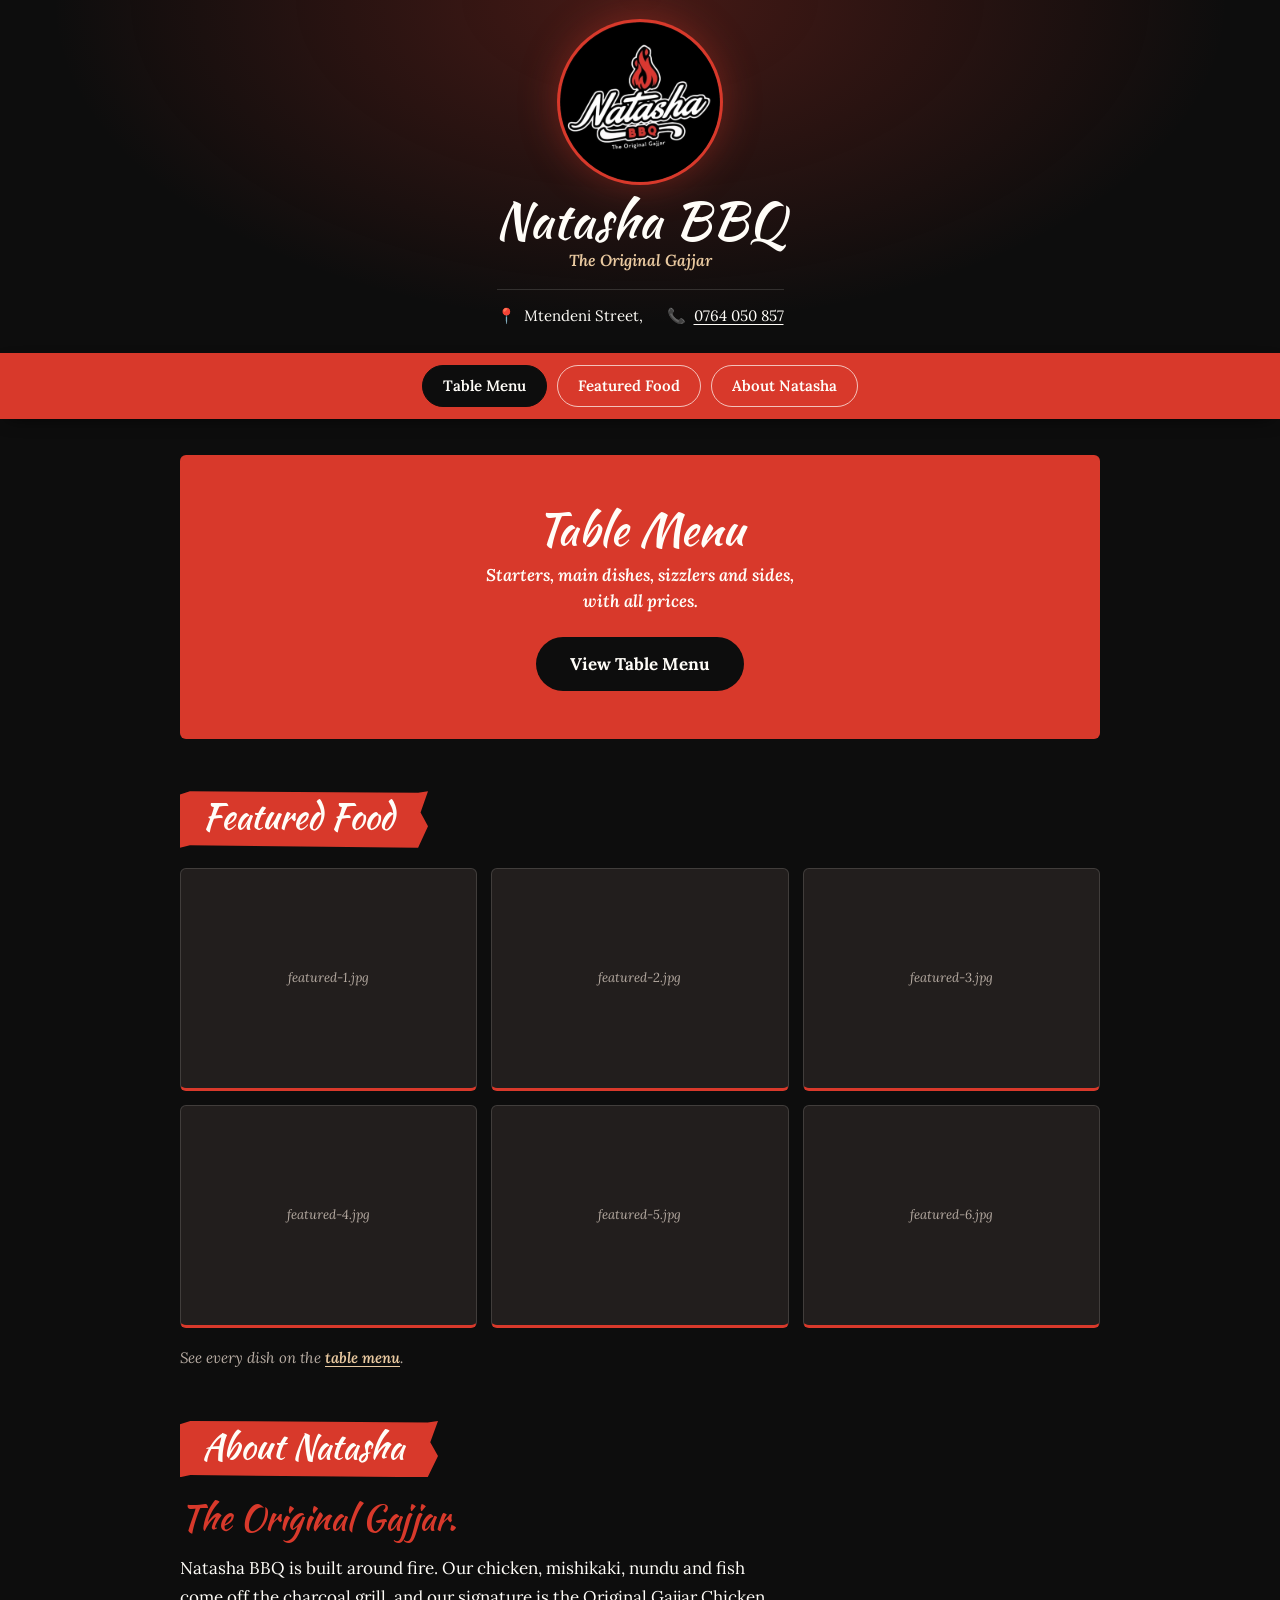
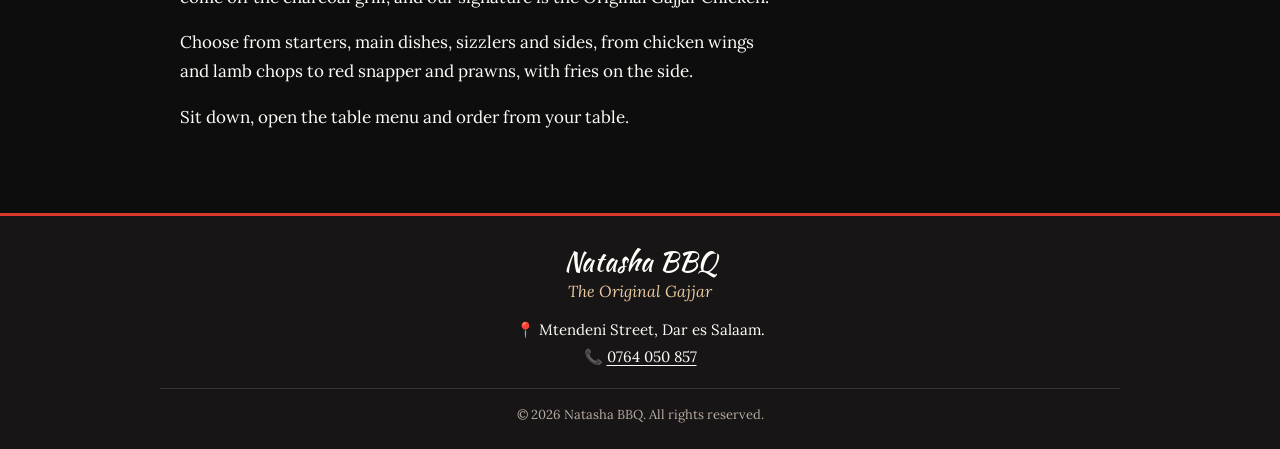
==== index.html @ 2a762976 "Add files via upload" ====
<!DOCTYPE html>
<html lang="en">

<head>
  <!-- Basic Page Settings -->
  <meta charset="UTF-8">
  <meta name="viewport" content="width=device-width, initial-scale=1.0, viewport-fit=cover">
  <meta name="theme-color" content="#0d0d0d">

  <!-- Website Title and Description -->
  <title>Natasha BBQ | The Original Gajjar</title>
  <meta
    name="description"
    content="Natasha BBQ, The Original Gajjar. See our featured dishes and open the table menu."
  >

  <link rel="icon" href="logo.png" type="image/png">

  <!-- Google Fonts
       Display: Kaushan Script (matches the brush-script logo)
       Body: Lora (matches the serif lettering on the wooden menu) -->
  <link rel="preconnect" href="https://fonts.googleapis.com">
  <link rel="preconnect" href="https://fonts.gstatic.com" crossorigin>
  <link
    href="https://fonts.googleapis.com/css2?family=Kaushan+Script&family=Lora:ital,wght@0,500;0,600;0,700;1,500;1,600;1,700&display=swap"
    rel="stylesheet"
  >

  <!-- Main Stylesheet (self-contained, same look as the table menu) -->
  <link rel="stylesheet" href="style.css">
</head>

<body>

  <!-- ==========================================
       1. WEBSITE HEADER
       Logo, name and tagline only. No hero section.
       ========================================== -->
  <header class="site-header">
    <div class="header-inner">

      <div class="brand-logo">
        <img
          src="logo.png"
          alt="Natasha BBQ logo"
          width="400"
          height="400"
        >
      </div>

      <div class="brand-copy">
        <h1 class="brand-name">Natasha BBQ</h1>
        <p class="brand-tagline">The Original Gajjar</p>
      </div>

      <!-- Location and contact.
           TO UPDATE: replace the three [bracketed] placeholders here
           and the same three in the footer. -->
      <div class="header-strip">

        <div class="header-strip-item">
          <span class="header-icon" aria-hidden="true">📍</span>
          <span>Mtendeni Street, </span>
        </div>

        <div class="header-strip-item">
          <span class="header-icon" aria-hidden="true">📞</span>
          <a href="tel:+255764050857">0764 050 857</a>
        </div>

      </div>

    </div>
  </header>


  <!-- ==========================================
       2. PAGE NAVIGATION
       Sticky bar: table menu, featured food, about.
       ========================================== -->
  <nav class="page-nav" aria-label="Page sections">
    <div class="page-nav-scroll">
      <a class="nav-pill" href="index1.html">Table Menu</a>
      <a class="nav-pill" href="#featured">Featured Food</a>
      <a class="nav-pill" href="#about">About Natasha</a>
    </div>
  </nav>


  <main>

    <!-- ==========================================
         3. TABLE MENU
         The main action on this page.
         ========================================== -->
    <section class="menu-cta" id="menu" aria-labelledby="menu-heading">
      <div class="menu-cta-inner">

        <h2 id="menu-heading" class="menu-cta-title">Table Menu</h2>

        <p class="menu-cta-text">
          Starters, main dishes, sizzlers and sides, with all prices.
        </p>

        <a href="index1.html" class="menu-cta-button">
          View Table Menu
        </a>

      </div>
    </section>


    <!-- ==========================================
         4. FEATURED FOOD
         Photo slots. Put six photos in the images folder named
         featured-1.jpg to featured-6.jpg (or change the src below).
         Until a photo exists, a placeholder with the file name shows.
         ========================================== -->
    <section class="featured" id="featured" aria-labelledby="featured-heading">

      <h2 id="featured-heading" class="section-heading">Featured Food</h2>

      <div class="featured-grid">

        <figure class="dish-photo">
          <span class="dish-placeholder" aria-hidden="true">featured-1.jpg</span>
          <img
            src="images/featured-1.jpg"
            alt="The Original Gajjar Chicken"
            loading="lazy"
            onerror="this.classList.add('is-missing')"
          >
        </figure>

        <figure class="dish-photo">
          <span class="dish-placeholder" aria-hidden="true">featured-2.jpg</span>
          <img
            src="images/featured-2.jpg"
            alt="Natasha Fried Chicken"
            loading="lazy"
            onerror="this.classList.add('is-missing')"
          >
        </figure>

        <figure class="dish-photo">
          <span class="dish-placeholder" aria-hidden="true">featured-3.jpg</span>
          <img
            src="images/featured-3.jpg"
            alt="Charcoal Grilled Chicken Fillet"
            loading="lazy"
            onerror="this.classList.add('is-missing')"
          >
        </figure>

        <figure class="dish-photo">
          <span class="dish-placeholder" aria-hidden="true">featured-4.jpg</span>
          <img
            src="images/featured-4.jpg"
            alt="Red Snapper Periperi"
            loading="lazy"
            onerror="this.classList.add('is-missing')"
          >
        </figure>

        <figure class="dish-photo">
          <span class="dish-placeholder" aria-hidden="true">featured-5.jpg</span>
          <img
            src="images/featured-5.jpg"
            alt="Beef Mishikaki Masala"
            loading="lazy"
            onerror="this.classList.add('is-missing')"
          >
        </figure>

        <figure class="dish-photo">
          <span class="dish-placeholder" aria-hidden="true">featured-6.jpg</span>
          <img
            src="images/featured-6.jpg"
            alt="Prawns Pilipili"
            loading="lazy"
            onerror="this.classList.add('is-missing')"
          >
        </figure>

      </div>

      <p class="featured-more">
        See every dish on the <a href="index1.html">table menu</a>.
      </p>

    </section>


    <!-- ==========================================
         5. ABOUT NATASHA
         Replace this text with Natasha's own story
         (year started, who runs it, location) when ready.
         ========================================== -->
    <section class="about" id="about" aria-labelledby="about-heading">

      <h2 id="about-heading" class="section-heading">About Natasha</h2>

      <div class="about-text">

        <p class="about-lead">The Original Gajjar.</p>

        <p>
          Natasha BBQ is built around fire. Our chicken, mishikaki, nundu and
          fish come off the charcoal grill, and our signature is the Original
          Gajjar Chicken.
        </p>

        <p>
          Choose from starters, main dishes, sizzlers and sides, from chicken
          wings and lamb chops to red snapper and prawns, with fries on the side.
        </p>

        <p>
          Sit down, open the table menu and order from your table.
        </p>

      </div>
    </section>

  </main>


  <!-- ==========================================
       6. WEBSITE FOOTER
       ========================================== -->
  <footer class="site-footer">
    <div class="footer-inner">

      <p class="footer-name">Natasha BBQ</p>
      <p class="footer-tagline">The Original Gajjar</p>

      <div class="footer-details">

        <p>
          <span aria-hidden="true">📍</span> Mtendeni Street, Dar es Salaam.
        </p>

        <p>
          <span aria-hidden="true">📞</span>
          <a href="tel:+255764050857">0764 050 857</a>
        </p>

      </div>

    </div>

    <!-- Copyright Year: Populated by script.js -->
    <p class="footer-copyright">
      © <span id="year"></span> Natasha BBQ. All rights reserved.
    </p>
  </footer>


  <script src="script.js"></script>

</body>
</html>
---- style.css ----
/* ==========================================================================
   NATASHA BBQ
   File: style.css  (used by index.html, the landing page)

   DESIGN:
   Matches the table menu (style1.css): black background, flame red,
   brush-script headings, serif body text.

   NOTE:
   The table menu page (index1.html) uses style1.css, not this file.
   If you change colors, update the tokens in both files.
   ========================================================================== */


/* ==========================================================================
   1. DESIGN TOKENS
   ========================================================================== */

:root {
  --black: #0d0d0d;
  --char: #171515;
  --char-2: #221e1d;
  --flame: #d8392b;
  --flame-dark: #a82419;
  --paper: #fffdf8;
  --ember: #e9c9a0;
  --muted: #b7aca3;
  --line: rgba(255, 253, 248, 0.14);

  --font-display: "Kaushan Script", "Brush Script MT", cursive;
  --font-body: "Lora", Georgia, "Times New Roman", serif;

  --max: 960px;
}


/* ==========================================================================
   2. BASE
   ========================================================================== */

*,
*::before,
*::after {
  box-sizing: border-box;
}

html {
  scroll-behavior: smooth;
  -webkit-text-size-adjust: 100%;
}

body {
  margin: 0;

  background: var(--black);
  color: var(--paper);

  font-family: var(--font-body);
  font-size: 16px;
  line-height: 1.55;
  overflow-x: hidden;
}

img {
  display: block;
  max-width: 100%;
}

a {
  color: inherit;
}

h1,
h2,
h3,
p {
  margin: 0;
}


/* ==========================================================================
   3. HEADER
   ========================================================================== */

.site-header {
  background:
    radial-gradient(
      ellipse at 50% 0%,
      rgba(216, 57, 43, 0.28),
      transparent 65%
    ),
    var(--black);

  padding: max(22px, env(safe-area-inset-top)) 18px 26px;
}

.header-inner {
  display: flex;
  flex-direction: column;
  align-items: center;
  gap: 10px;

  max-width: var(--max);
  margin: 0 auto;
  text-align: center;
}

.brand-logo {
  width: 140px;
  height: 140px;

  border-radius: 50%;
  box-shadow:
    0 0 0 3px var(--flame),
    0 0 40px rgba(216, 57, 43, 0.45);
}

.brand-logo img {
  width: 100%;
  height: 100%;
  border-radius: 50%;
}

.brand-name {
  font-family: var(--font-display);
  font-size: clamp(2.2rem, 8vw, 3.2rem);
  font-weight: 400;
  line-height: 1.1;
}

.brand-tagline {
  color: var(--ember);
  font-size: 16px;
  font-style: italic;
  font-weight: 600;
}


/* Location and contact under the tagline. */
.header-strip {
  display: flex;
  flex-wrap: wrap;
  justify-content: center;
  gap: 8px 24px;

  margin-top: 6px;
  padding-top: 14px;

  border-top: 1px solid var(--line);

  font-size: 15px;
}

.header-strip-item {
  display: flex;
  align-items: flex-start;
  gap: 8px;
}

.header-strip-item a {
  text-underline-offset: 3px;
}

.header-strip-item a:hover {
  color: var(--ember);
}


/* ==========================================================================
   4. PAGE NAVIGATION
   Sticky red bar. Same pills as the table menu.
   ========================================================================== */

.page-nav {
  position: sticky;
  top: 0;
  z-index: 50;

  background: var(--flame);
  box-shadow: 0 6px 18px -8px rgba(0, 0, 0, 0.8);
}

.page-nav-scroll {
  display: flex;
  gap: 10px;

  padding: 12px 16px;

  overflow-x: auto;
  -webkit-overflow-scrolling: touch;
  scrollbar-width: none;
}

.page-nav-scroll::-webkit-scrollbar {
  display: none;
}

.nav-pill:first-child {
  margin-left: auto;
}

.nav-pill:last-child {
  margin-right: auto;
}

.nav-pill {
  flex-shrink: 0;
  white-space: nowrap;

  display: inline-flex;
  align-items: center;

  min-height: 40px;
  padding: 8px 20px;

  border: 1.5px solid rgba(255, 253, 248, 0.7);
  border-radius: 999px;

  color: var(--paper);
  font-size: 15px;
  font-weight: 600;
  text-decoration: none;

  transition: background-color 0.2s ease;
}

.nav-pill:hover {
  background: rgba(13, 13, 13, 0.2);
}

/* The Table Menu pill is filled so it reads as the main action. */
.nav-pill:first-child {
  background: var(--black);
  border-color: var(--black);
}

.nav-pill:first-child:hover {
  background: var(--char-2);
}

.nav-pill:focus-visible {
  outline: 3px solid var(--paper);
  outline-offset: 2px;
}


/* ==========================================================================
   5. SECTION HEADINGS
   Red brush-stroke labels, same as the table menu categories.
   ========================================================================== */

.section-heading {
  display: inline-block;

  margin-bottom: 20px;
  padding: 6px 34px 10px 22px;

  background: var(--flame);
  color: var(--paper);

  font-family: var(--font-display);
  font-size: clamp(1.7rem, 6vw, 2.2rem);
  font-weight: 400;
  line-height: 1.15;

  clip-path: polygon(
    0 6%, 4% 0, 96% 3%, 100% 0,
    97% 38%, 100% 62%, 96% 100%,
    4% 96%, 0 100%
  );
}


/* ==========================================================================
   6. TABLE MENU
   Full-width red panel. This is the main action on the page.
   ========================================================================== */

.menu-cta {
  max-width: var(--max);
  margin: 0 auto;
  padding: 36px 20px 8px;

  /* Keeps the section below the sticky bar when jumped to. */
  scroll-margin-top: 64px;
}

.menu-cta-inner {
  padding: 36px 22px;

  background: var(--flame);
  border-radius: 6px;

  text-align: center;
}

.menu-cta-title {
  font-family: var(--font-display);
  font-size: clamp(2rem, 7vw, 2.8rem);
  font-weight: 400;
  line-height: 1.15;
}

.menu-cta-text {
  max-width: 34ch;
  margin: 8px auto 22px;

  font-size: 17px;
  font-style: italic;
  font-weight: 600;
}

.menu-cta-button {
  display: inline-block;

  padding: 14px 34px;

  background: var(--black);
  border-radius: 999px;

  color: var(--paper);
  font-size: 17px;
  font-weight: 700;
  text-decoration: none;

  transition: background-color 0.2s ease;
}

.menu-cta-button:hover {
  background: var(--char-2);
}

.menu-cta-button:focus-visible {
  outline: 3px solid var(--paper);
  outline-offset: 3px;
}


/* ==========================================================================
   7. FEATURED FOOD
   ========================================================================== */

.featured {
  max-width: var(--max);
  margin: 0 auto;
  padding: 44px 20px 8px;

  scroll-margin-top: 56px;
}

.featured-grid {
  display: grid;
  grid-template-columns: 1fr 1fr;
  gap: 10px;
}

/* Photo slot. The placeholder sits underneath the image and
   shows only when the image file is missing. */
.dish-photo {
  position: relative;

  margin: 0;
  aspect-ratio: 4 / 3;
  overflow: hidden;

  background: var(--char-2);
  border: 1px solid var(--line);
  border-bottom: 3px solid var(--flame);
  border-radius: 6px;
}

.dish-placeholder {
  position: absolute;
  inset: 0;

  display: flex;
  align-items: center;
  justify-content: center;

  color: var(--muted);
  font-size: 13px;
  font-style: italic;
}

.dish-photo img {
  position: absolute;
  inset: 0;

  width: 100%;
  height: 100%;
  object-fit: cover;
}

/* Hide a broken image so the placeholder shows. */
.dish-photo img.is-missing {
  display: none;
}

.featured-more {
  margin-top: 18px;

  color: var(--muted);
  font-size: 15px;
  font-style: italic;
}

.featured-more a {
  color: var(--ember);
  font-weight: 600;
  text-underline-offset: 3px;
}


/* ==========================================================================
   8. ABOUT NATASHA
   ========================================================================== */

.about {
  max-width: var(--max);
  margin: 0 auto;
  padding: 44px 20px 64px;

  scroll-margin-top: 56px;
}

.about-text {
  max-width: 60ch;
}

.about-text p {
  margin-bottom: 1em;

  font-size: 17px;
  line-height: 1.7;
}

.about-text .about-lead {
  margin-bottom: 0.4em;

  color: var(--flame);
  font-family: var(--font-display);
  font-size: clamp(1.7rem, 6vw, 2.2rem);
  line-height: 1.2;
}


/* ==========================================================================
   9. FOOTER
   ========================================================================== */

.site-footer {
  padding: 30px 18px max(24px, env(safe-area-inset-bottom));

  background: var(--char);
  border-top: 3px solid var(--flame);

  text-align: center;
}

.footer-name {
  font-family: var(--font-display);
  font-size: 1.7rem;
  line-height: 1.2;
}

.footer-tagline {
  color: var(--ember);
  font-style: italic;
}

.footer-details {
  margin-top: 14px;
}

.footer-details p {
  margin-bottom: 4px;
  font-size: 15px;
}

.footer-details a {
  text-underline-offset: 3px;
}

.footer-details a:hover {
  color: var(--ember);
}

.footer-copyright {
  max-width: var(--max);
  margin: 20px auto 0;
  padding-top: 16px;

  border-top: 1px solid var(--line);

  color: var(--muted);
  font-size: 13px;
}


/* ==========================================================================
   10. SCROLL-REVEAL
   script.js adds .reveal, then .is-visible when a section appears.
   ========================================================================== */

.reveal {
  opacity: 0;
  transform: translateY(14px);

  transition:
    opacity 0.6s ease,
    transform 0.6s ease;
}

.reveal.is-visible {
  opacity: 1;
  transform: translateY(0);
}


/* ==========================================================================
   11. TABLETS AND DESKTOPS (700px and up)
   ========================================================================== */

@media (min-width: 700px) {

  .brand-logo {
    width: 160px;
    height: 160px;
  }

  .menu-cta-inner {
    padding: 48px 32px;
  }

  .featured-grid {
    grid-template-columns: repeat(3, 1fr);
    gap: 14px;
  }
}


/* ==========================================================================
   12. SMALL MOBILE SCREENS (380px and under)
   ========================================================================== */

@media (max-width: 380px) {

  .brand-logo {
    width: 118px;
    height: 118px;
  }

  .nav-pill {
    padding: 8px 14px;
    font-size: 14px;
  }
}


/* ==========================================================================
   13. REDUCED MOTION
   ========================================================================== */

@media (prefers-reduced-motion: reduce) {

  html {
    scroll-behavior: auto;
  }

  *,
  *::before,
  *::after {
    transition-duration: 0.01ms !important;
    scroll-behavior: auto !important;
  }
}
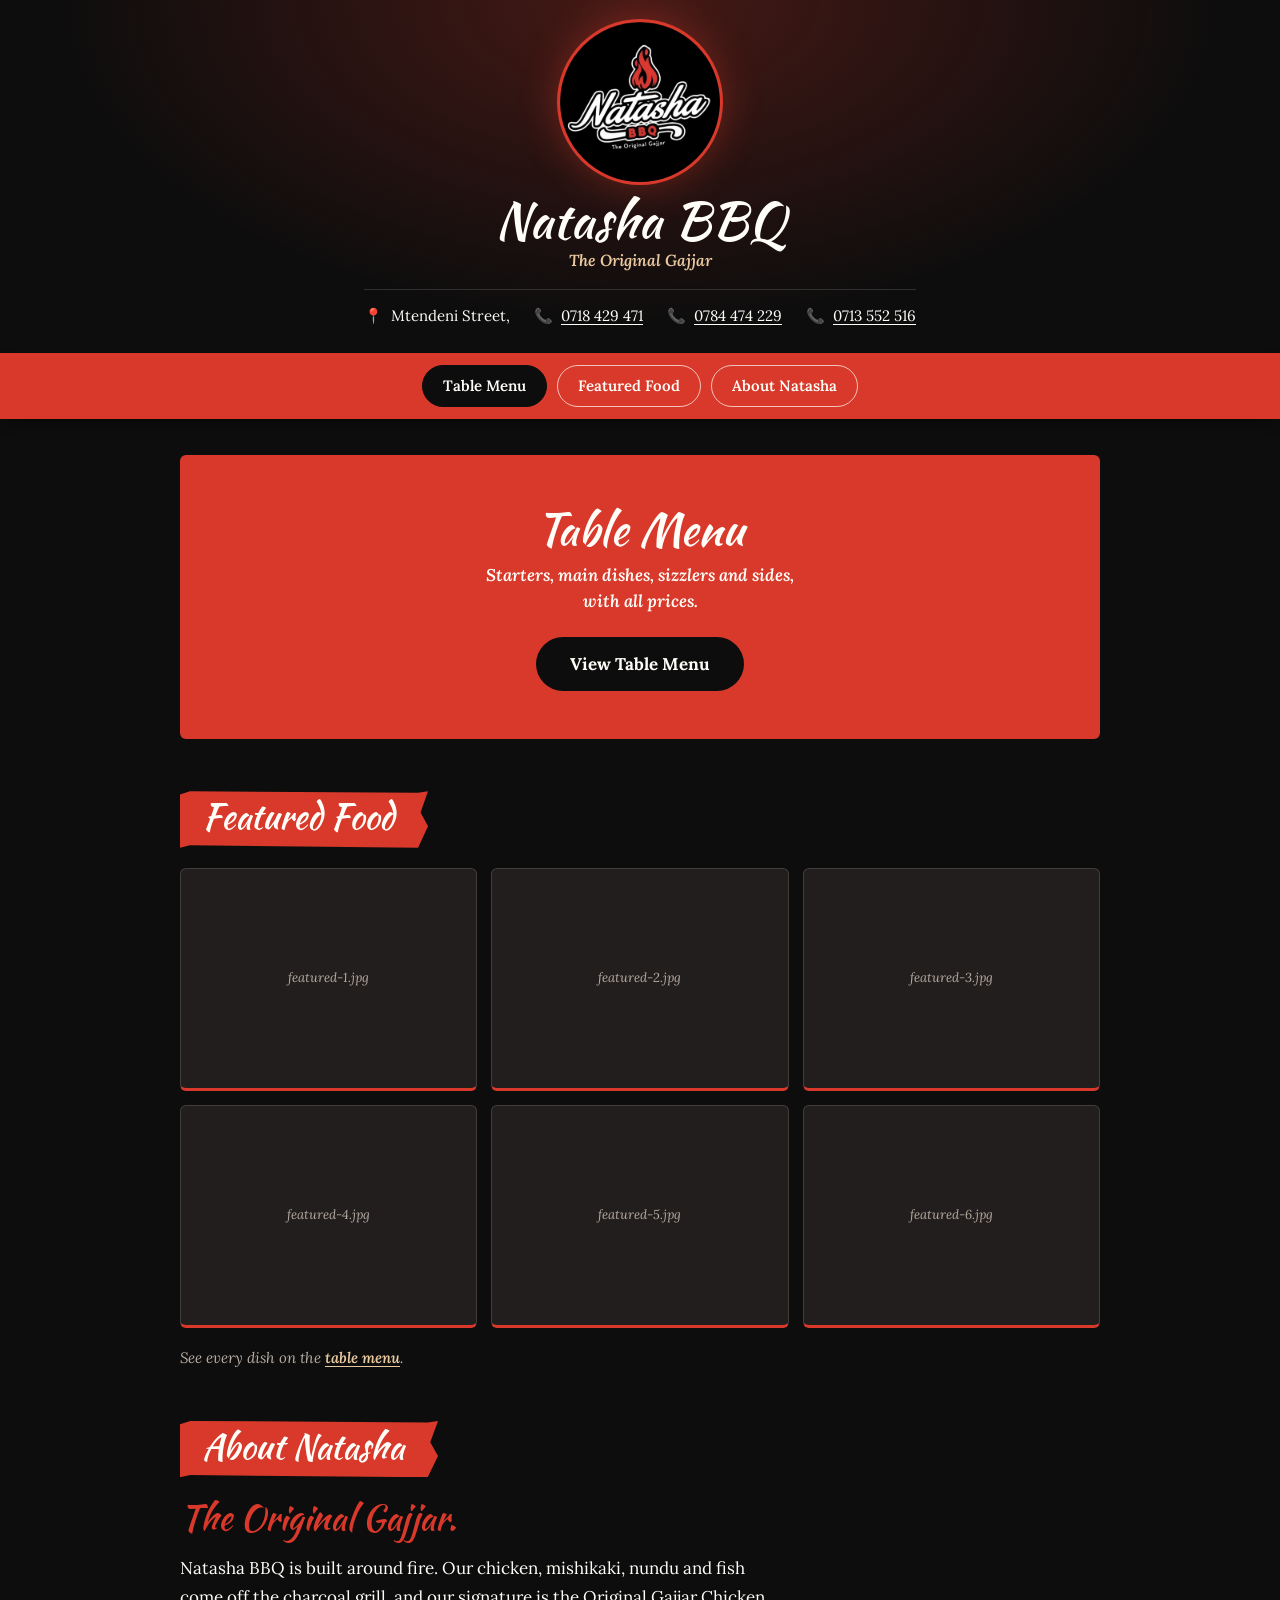
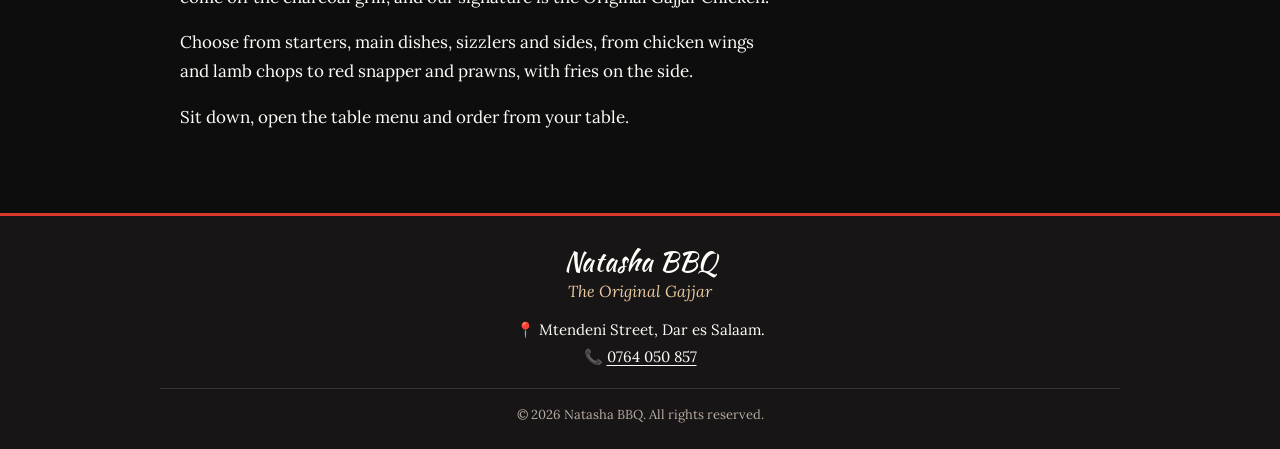
==== commit b977086d: "Update index.html" ====
--- a/index.html
+++ b/index.html
@@ -65,7 +65,17 @@
 
         <div class="header-strip-item">
           <span class="header-icon" aria-hidden="true">📞</span>
-          <a href="tel:+255764050857">0764 050 857</a>
+          <a href="tel:0718429471">0718 429 471</a>
+        </div>
+
+        <div class="header-strip-item">
+          <span class="header-icon" aria-hidden="true">📞</span>
+          <a href="tel:0784474229">0784 474 229</a>
+        </div>
+
+        <div class="header-strip-item">
+          <span class="header-icon" aria-hidden="true">📞</span>
+          <a href="tel:0713552516">0713 552 516</a>
         </div>
 
       </div>
@@ -259,4 +269,4 @@
   <script src="script.js"></script>
 
 </body>
-</html>+</html>
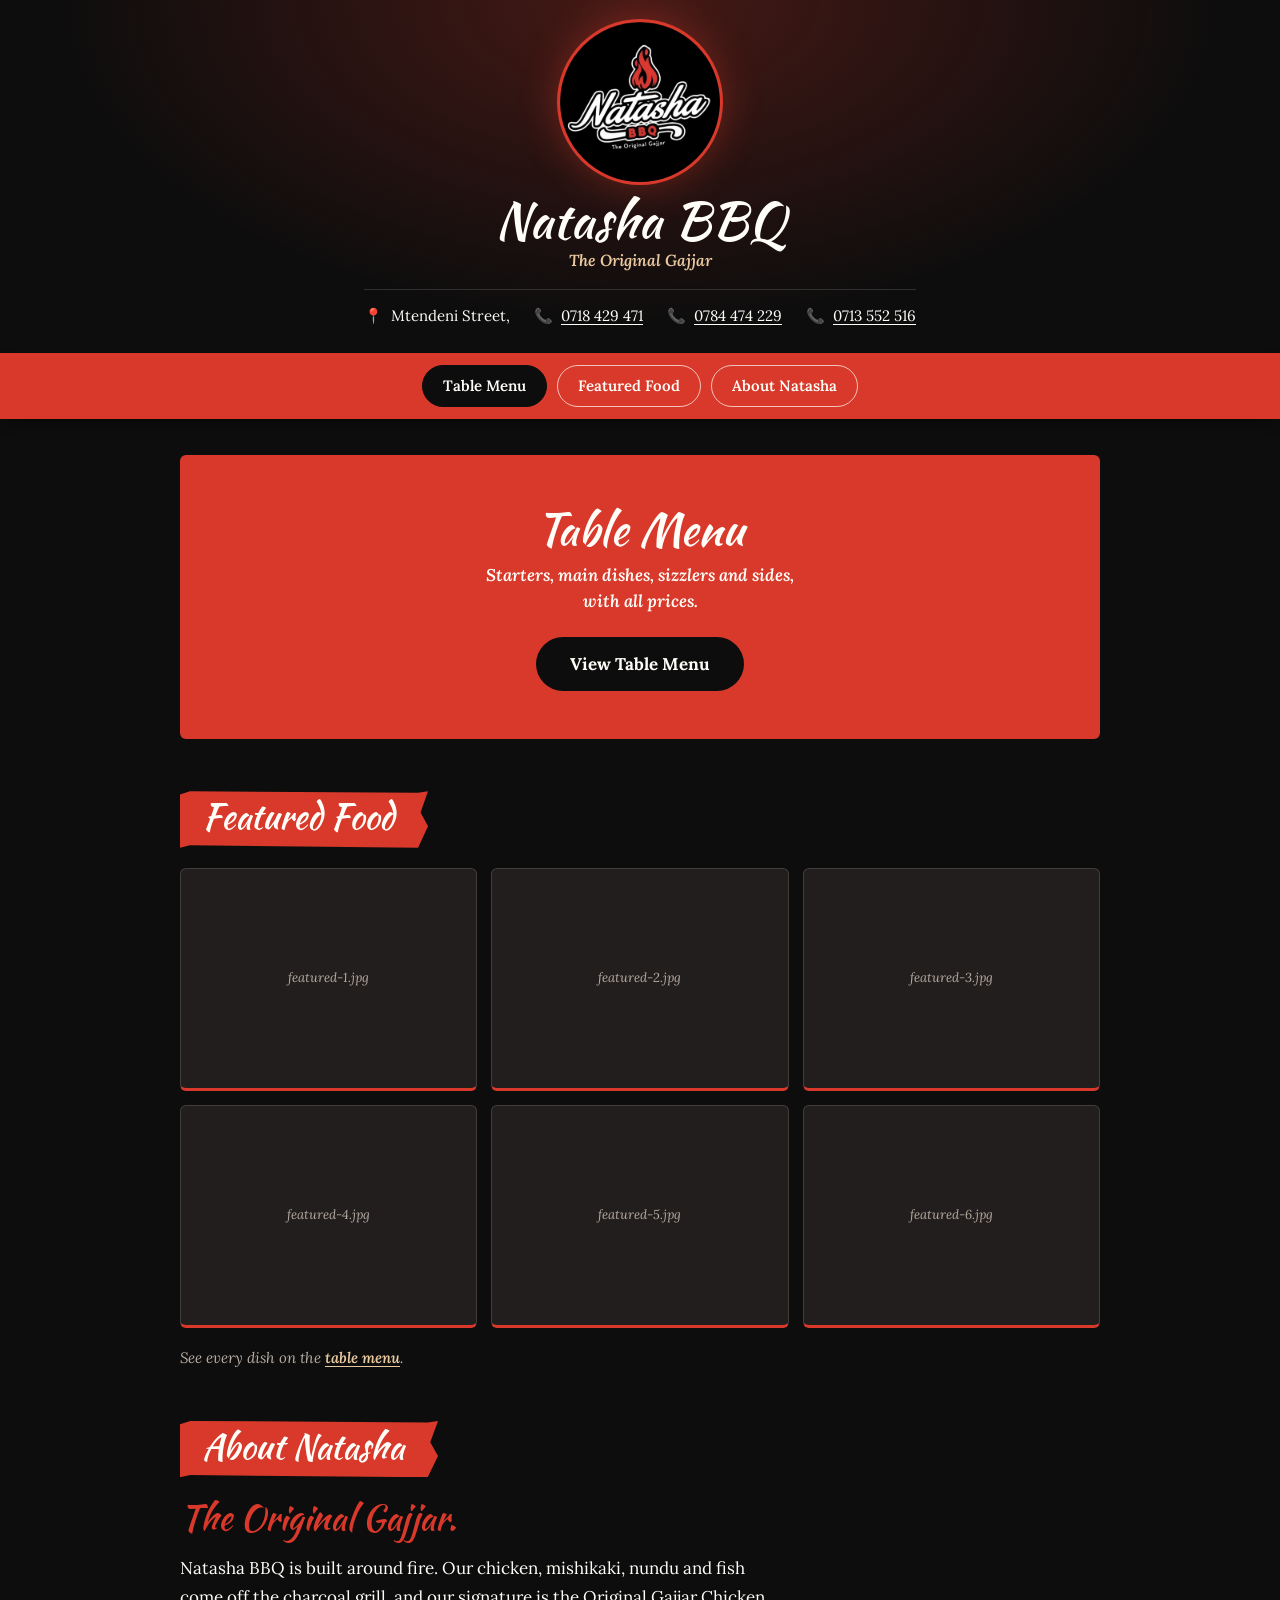
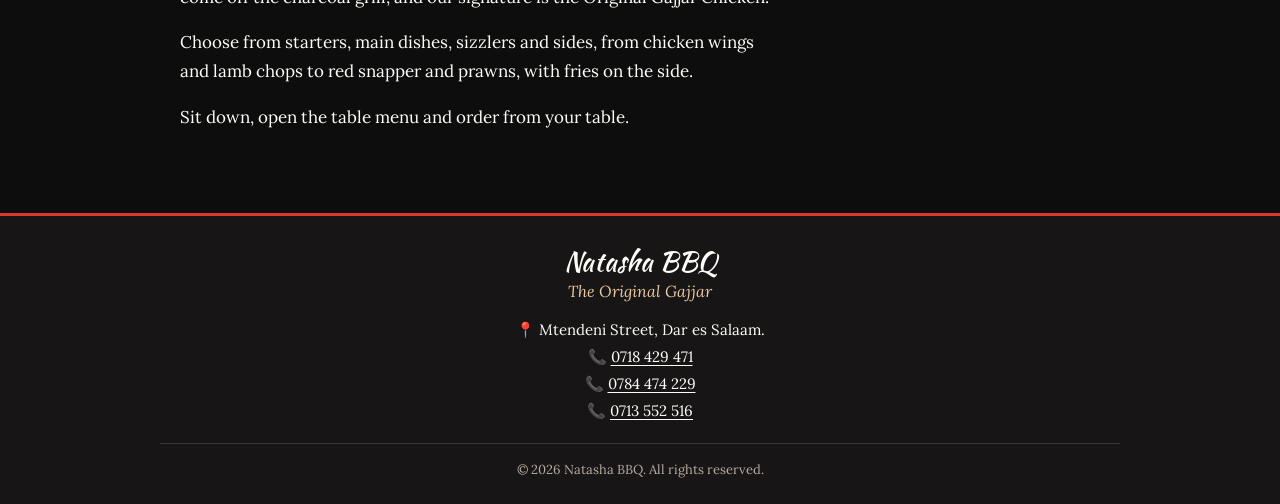
==== commit d267296e: "Update index.html" ====
--- a/index.html
+++ b/index.html
@@ -252,9 +252,18 @@
 
         <p>
           <span aria-hidden="true">📞</span>
-          <a href="tel:+255764050857">0764 050 857</a>
-        </p>
-
+          <a href="tel:0718429471">0718 429 471</a>
+        </p>
+
+         <p>
+          <span aria-hidden="true">📞</span>
+          <a href="tel:0784474229">0784 474 229</a>
+        </p>
+
+         <p>
+          <span aria-hidden="true">📞</span>
+          <a href="tel:0713552516">0713 552 516</a>
+        </p>
       </div>
 
     </div>
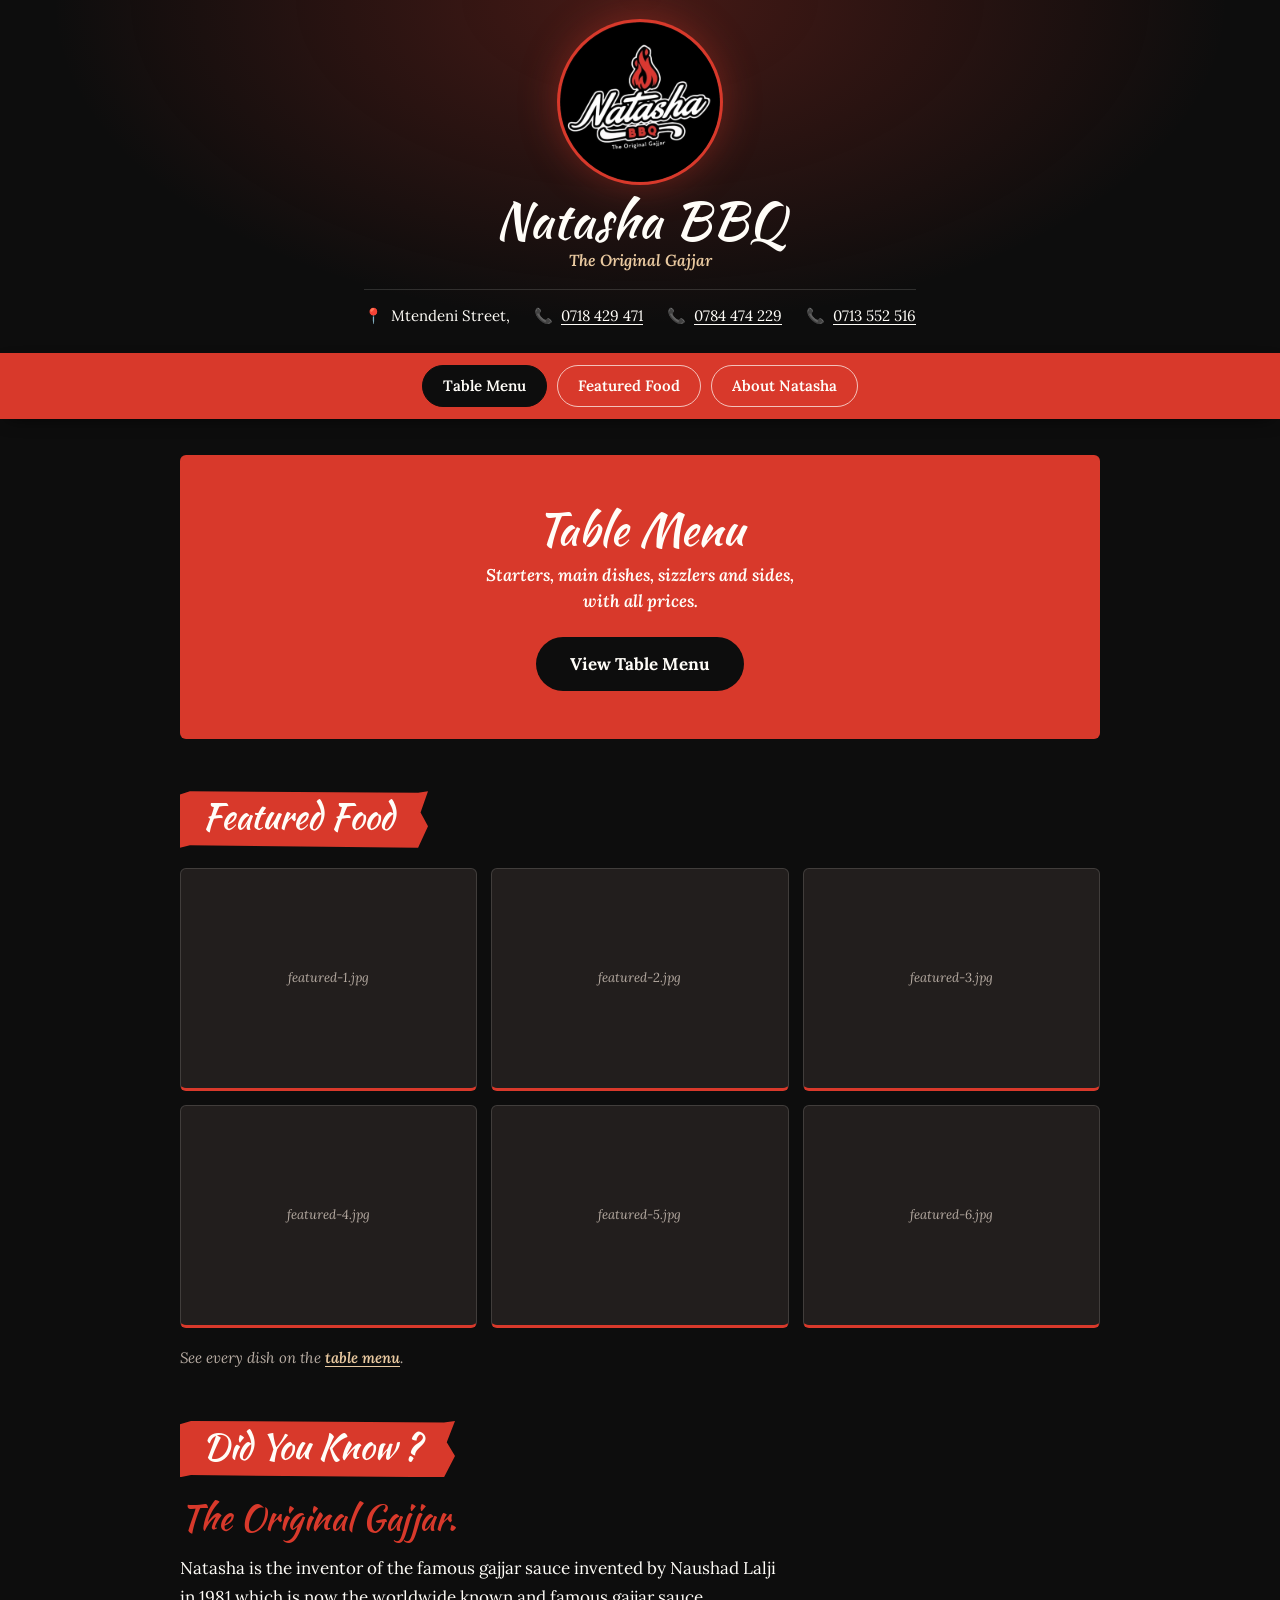
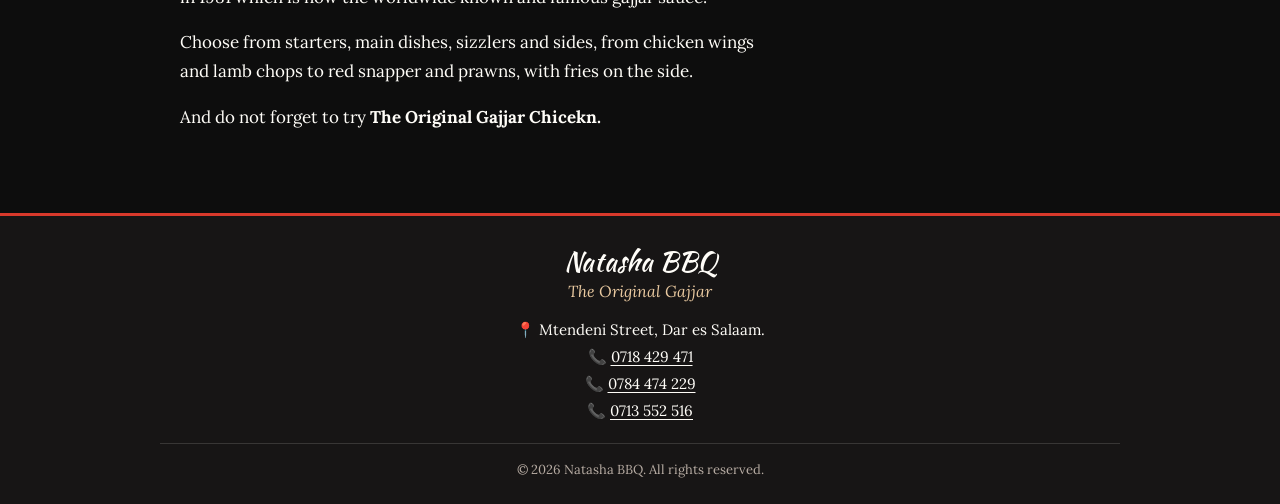
==== commit 25722388: "Update index.html" ====
--- a/index.html
+++ b/index.html
@@ -208,16 +208,14 @@
          ========================================== -->
     <section class="about" id="about" aria-labelledby="about-heading">
 
-      <h2 id="about-heading" class="section-heading">About Natasha</h2>
+      <h2 id="about-heading" class="section-heading">Did You Know ?</h2>
 
       <div class="about-text">
 
         <p class="about-lead">The Original Gajjar.</p>
 
         <p>
-          Natasha BBQ is built around fire. Our chicken, mishikaki, nundu and
-          fish come off the charcoal grill, and our signature is the Original
-          Gajjar Chicken.
+         Natasha is the inventor of the famous gajjar sauce invented by Naushad Lalji in 1981 which is now the worldwide known and famous gajjar sauce.
         </p>
 
         <p>
@@ -226,7 +224,7 @@
         </p>
 
         <p>
-          Sit down, open the table menu and order from your table.
+          And do not forget to try <strong>The Original Gajjar Chicekn.</strong>
         </p>
 
       </div>
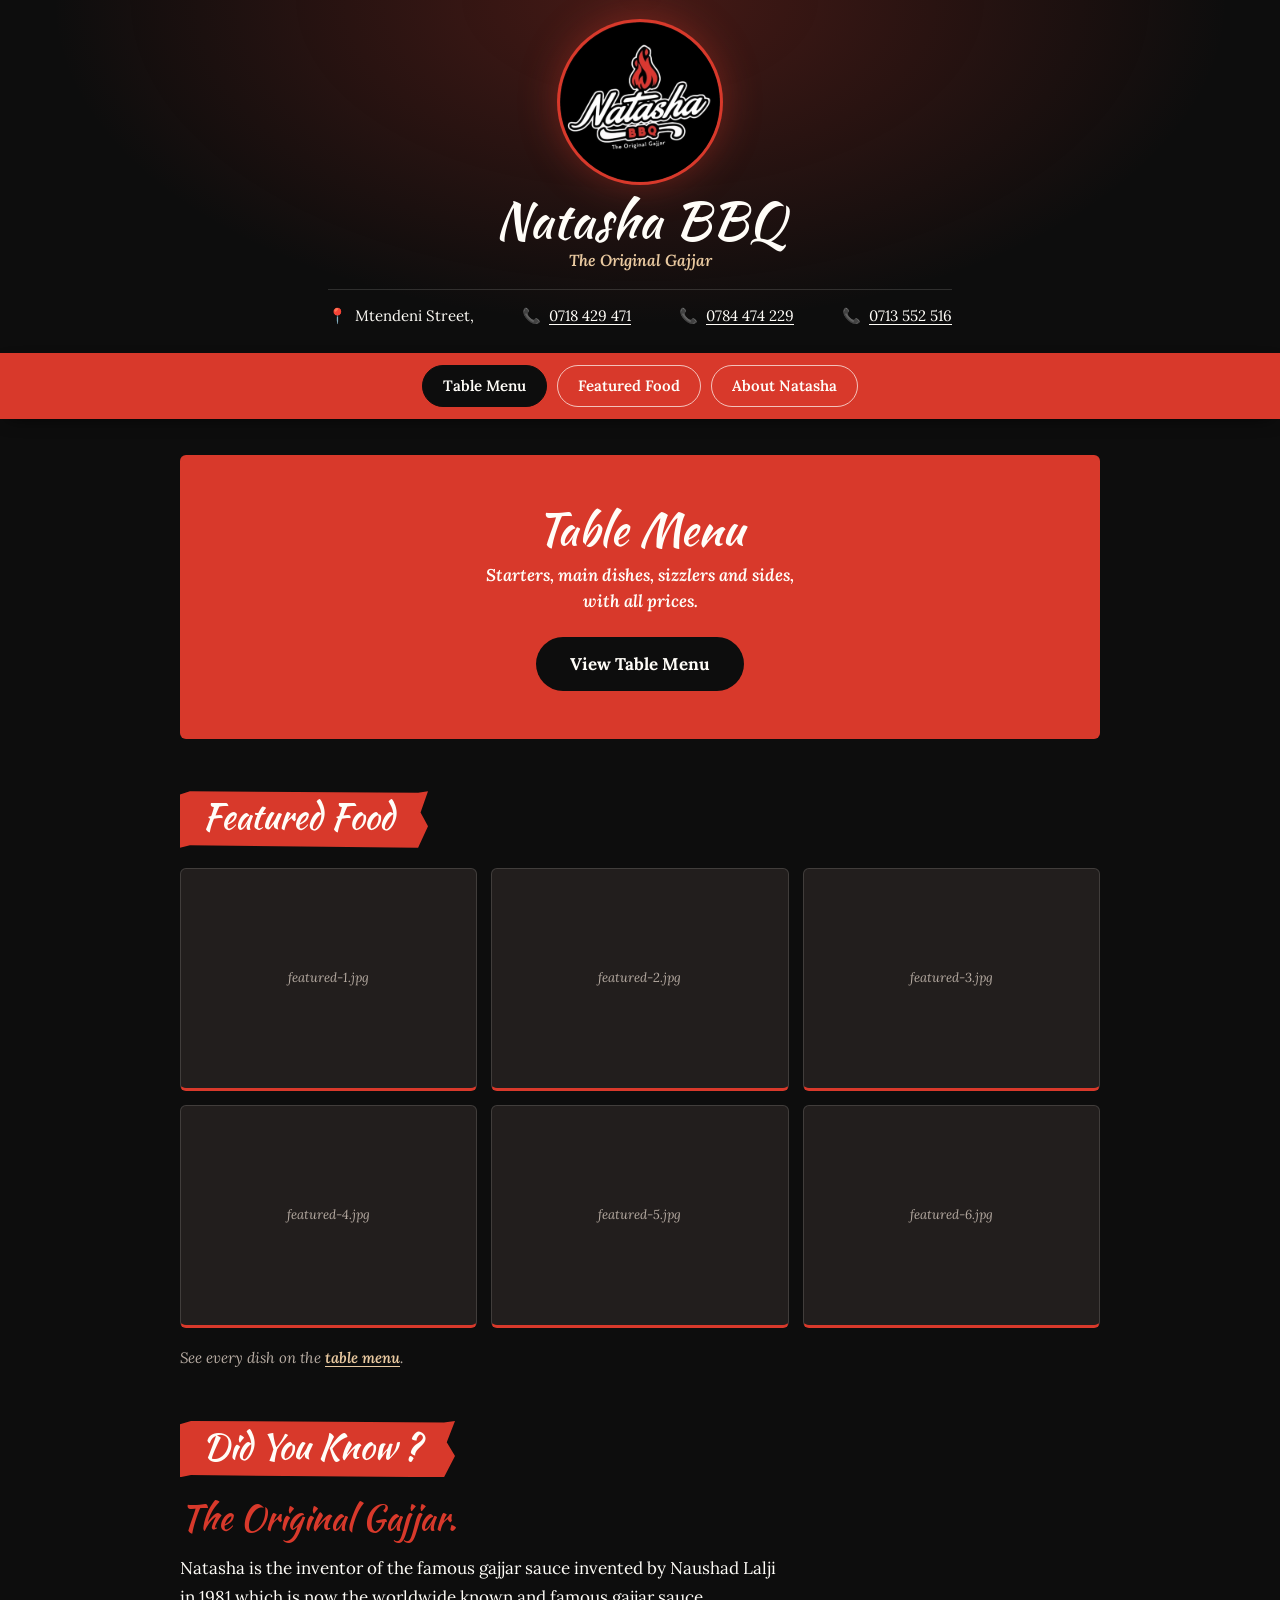
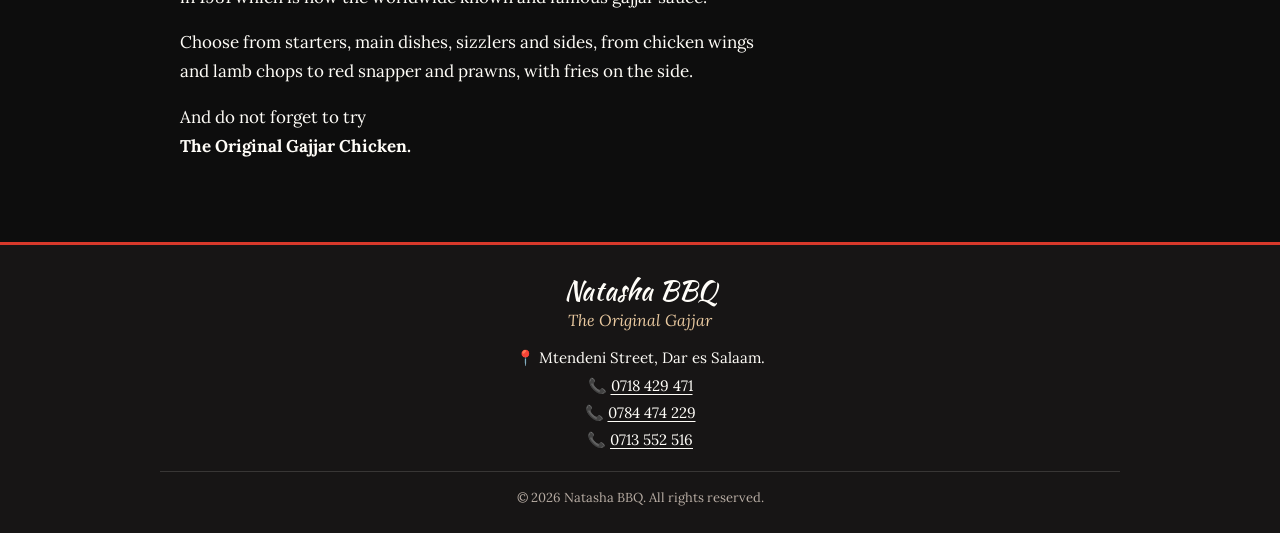
==== commit ef3441ba: "Update index.html" ====
--- a/index.html
+++ b/index.html
@@ -62,17 +62,17 @@
           <span class="header-icon" aria-hidden="true">📍</span>
           <span>Mtendeni Street, </span>
         </div>
-
+<br>
         <div class="header-strip-item">
           <span class="header-icon" aria-hidden="true">📞</span>
           <a href="tel:0718429471">0718 429 471</a>
         </div>
-
+<br>
         <div class="header-strip-item">
           <span class="header-icon" aria-hidden="true">📞</span>
           <a href="tel:0784474229">0784 474 229</a>
         </div>
-
+<br>
         <div class="header-strip-item">
           <span class="header-icon" aria-hidden="true">📞</span>
           <a href="tel:0713552516">0713 552 516</a>
@@ -224,7 +224,10 @@
         </p>
 
         <p>
-          And do not forget to try <strong>The Original Gajjar Chicekn.</strong>
+          And do not forget to try
+          <br>
+          <strong>The Original Gajjar Chicken.</strong>
+          
         </p>
 
       </div>
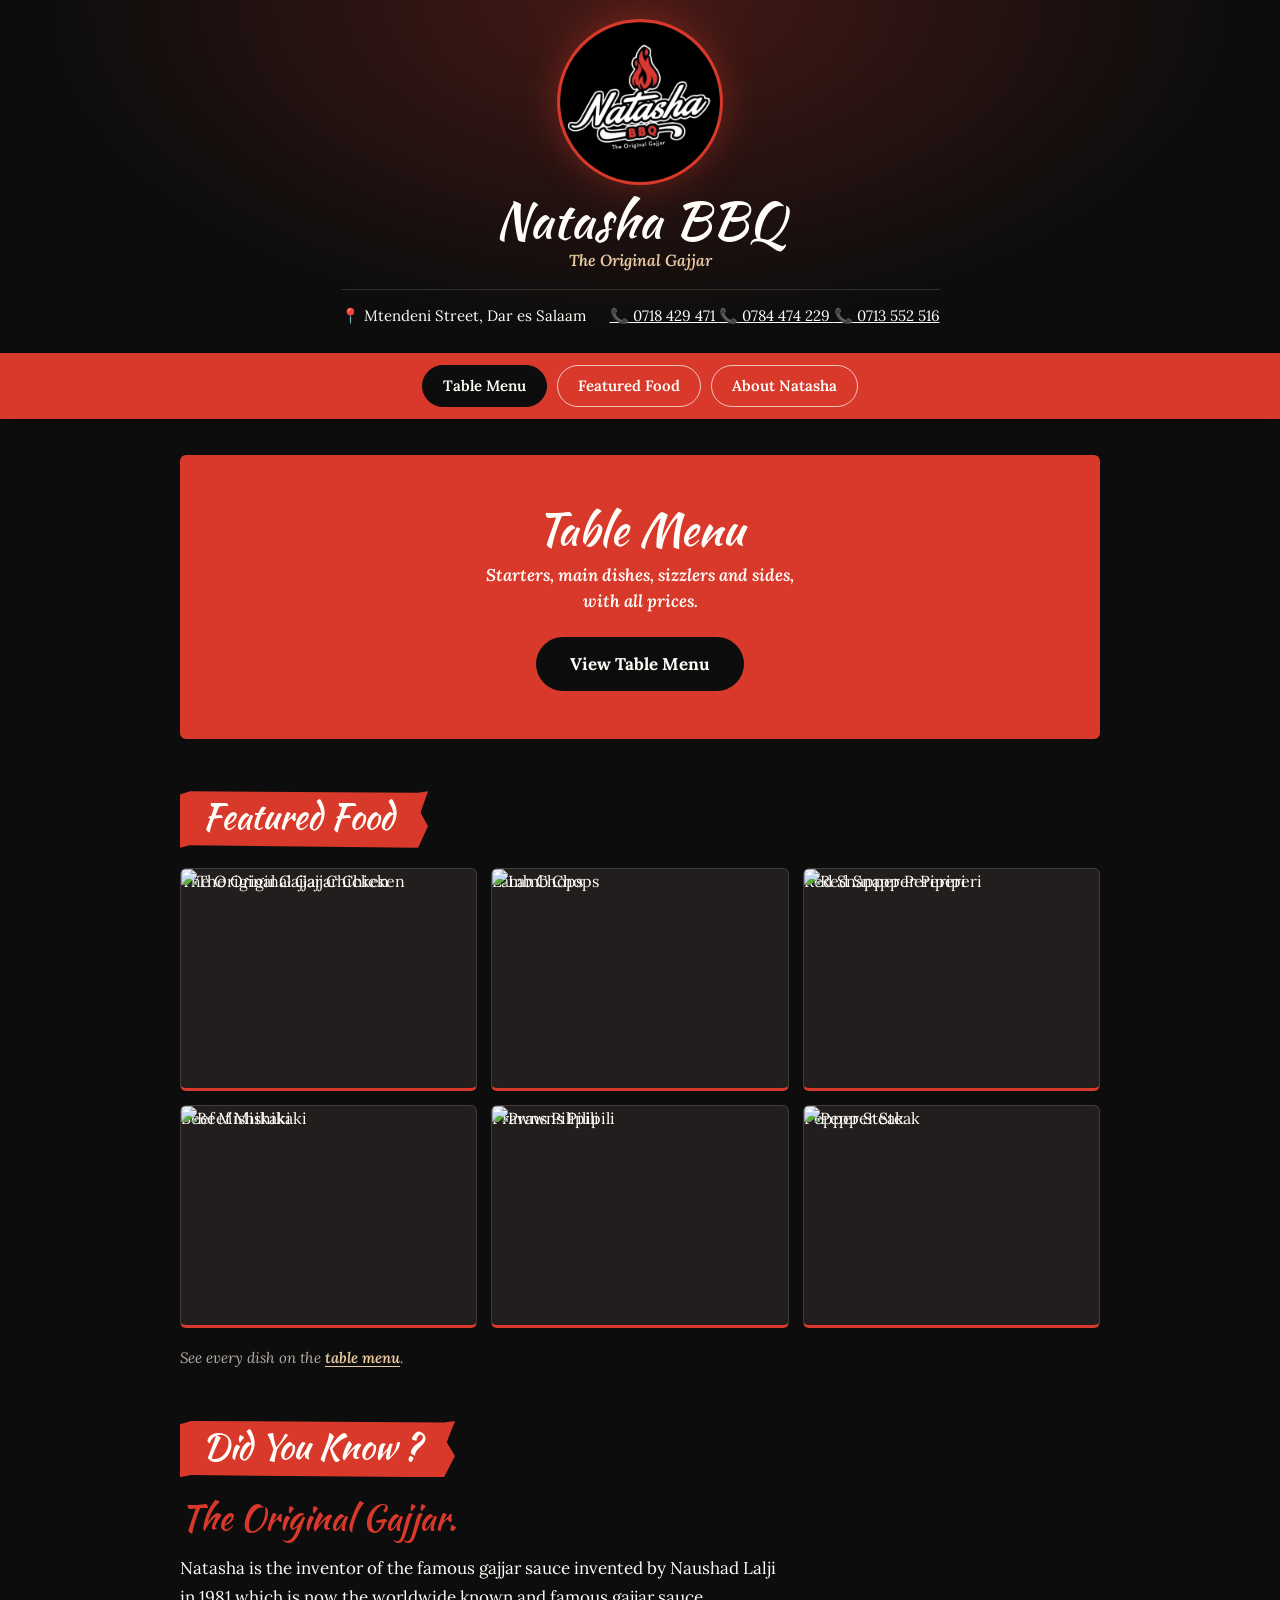
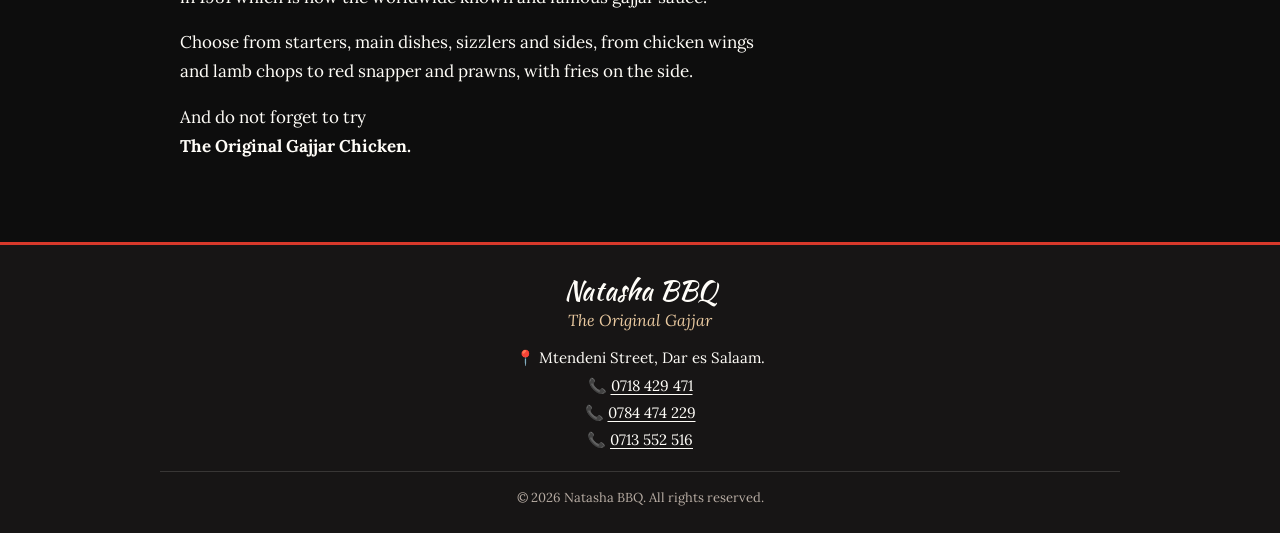
==== commit 9922eebf: "Update index.html" ====
--- a/index.html
+++ b/index.html
@@ -58,24 +58,21 @@
            and the same three in the footer. -->
       <div class="header-strip">
 
-        <div class="header-strip-item">
+        <p class="header-location">
           <span class="header-icon" aria-hidden="true">📍</span>
-          <span>Mtendeni Street, </span>
-        </div>
-<br>
-        <div class="header-strip-item">
-          <span class="header-icon" aria-hidden="true">📞</span>
-          <a href="tel:0718429471">0718 429 471</a>
-        </div>
-<br>
-        <div class="header-strip-item">
-          <span class="header-icon" aria-hidden="true">📞</span>
-          <a href="tel:0784474229">0784 474 229</a>
-        </div>
-<br>
-        <div class="header-strip-item">
-          <span class="header-icon" aria-hidden="true">📞</span>
-          <a href="tel:0713552516">0713 552 516</a>
+          Mtendeni Street, Dar es Salaam
+        </p>
+
+        <div class="header-phones">
+          <a class="phone-chip" href="tel:0718429471">
+            <span aria-hidden="true">📞</span> 0718 429 471
+          </a>
+          <a class="phone-chip" href="tel:0784474229">
+            <span aria-hidden="true">📞</span> 0784 474 229
+          </a>
+          <a class="phone-chip" href="tel:0713552516">
+            <span aria-hidden="true">📞</span> 0713 552 516
+          </a>
         </div>
 
       </div>
@@ -133,63 +130,69 @@
       <div class="featured-grid">
 
         <figure class="dish-photo">
-          <span class="dish-placeholder" aria-hidden="true">featured-1.jpg</span>
-          <img
-            src="images/featured-1.jpg"
-            alt="The Original Gajjar Chicken"
-            loading="lazy"
-            onerror="this.classList.add('is-missing')"
-          >
-        </figure>
-
-        <figure class="dish-photo">
-          <span class="dish-placeholder" aria-hidden="true">featured-2.jpg</span>
-          <img
-            src="images/featured-2.jpg"
-            alt="Natasha Fried Chicken"
-            loading="lazy"
-            onerror="this.classList.add('is-missing')"
-          >
-        </figure>
-
-        <figure class="dish-photo">
-          <span class="dish-placeholder" aria-hidden="true">featured-3.jpg</span>
-          <img
-            src="images/featured-3.jpg"
-            alt="Charcoal Grilled Chicken Fillet"
-            loading="lazy"
-            onerror="this.classList.add('is-missing')"
-          >
-        </figure>
-
-        <figure class="dish-photo">
-          <span class="dish-placeholder" aria-hidden="true">featured-4.jpg</span>
-          <img
-            src="images/featured-4.jpg"
-            alt="Red Snapper Periperi"
-            loading="lazy"
-            onerror="this.classList.add('is-missing')"
-          >
-        </figure>
-
-        <figure class="dish-photo">
-          <span class="dish-placeholder" aria-hidden="true">featured-5.jpg</span>
-          <img
-            src="images/featured-5.jpg"
-            alt="Beef Mishikaki Masala"
-            loading="lazy"
-            onerror="this.classList.add('is-missing')"
-          >
-        </figure>
-
-        <figure class="dish-photo">
-          <span class="dish-placeholder" aria-hidden="true">featured-6.jpg</span>
-          <img
-            src="images/featured-6.jpg"
-            alt="Prawns Pilipili"
-            loading="lazy"
-            onerror="this.classList.add('is-missing')"
-          >
+          <div class="dish-frame">
+            <img
+              src="images/featured-1.jpeg"
+              alt="The Original Gajjar Chicken"
+              loading="lazy"
+            >
+          </div>
+          <figcaption class="dish-name">The Original Gajjar Chicken</figcaption>
+        </figure>
+
+        <figure class="dish-photo">
+          <div class="dish-frame">
+            <img
+              src="images/featured-2.jpeg"
+              alt="Lamb Chops"
+              loading="lazy"
+            >
+          </div>
+          <figcaption class="dish-name">Lamb Chops</figcaption>
+        </figure>
+
+        <figure class="dish-photo">
+          <div class="dish-frame">
+            <img
+              src="images/featured-3.jpeg"
+              alt="Red Snapper Periperi"
+              loading="lazy"
+            >
+          </div>
+          <figcaption class="dish-name">Red Snapper Periperi</figcaption>
+        </figure>
+
+        <figure class="dish-photo">
+          <div class="dish-frame">
+            <img
+              src="images/featured-4.jpeg"
+              alt="Beef Mishikaki"
+              loading="lazy"
+            >
+          </div>
+          <figcaption class="dish-name">Beef Mishikaki</figcaption>
+        </figure>
+
+        <figure class="dish-photo">
+          <div class="dish-frame">
+            <img
+              src="images/featured-5.jpeg"
+              alt="Prawns Pilipili"
+              loading="lazy"
+            >
+          </div>
+          <figcaption class="dish-name">Prawns Pilipili</figcaption>
+        </figure>
+
+        <figure class="dish-photo">
+          <div class="dish-frame">
+            <img
+              src="images/featured-6.jpeg"
+              alt="Pepper Steak"
+              loading="lazy"
+            >
+          </div>
+          <figcaption class="dish-name">Pepper Steak</figcaption>
         </figure>
 
       </div>
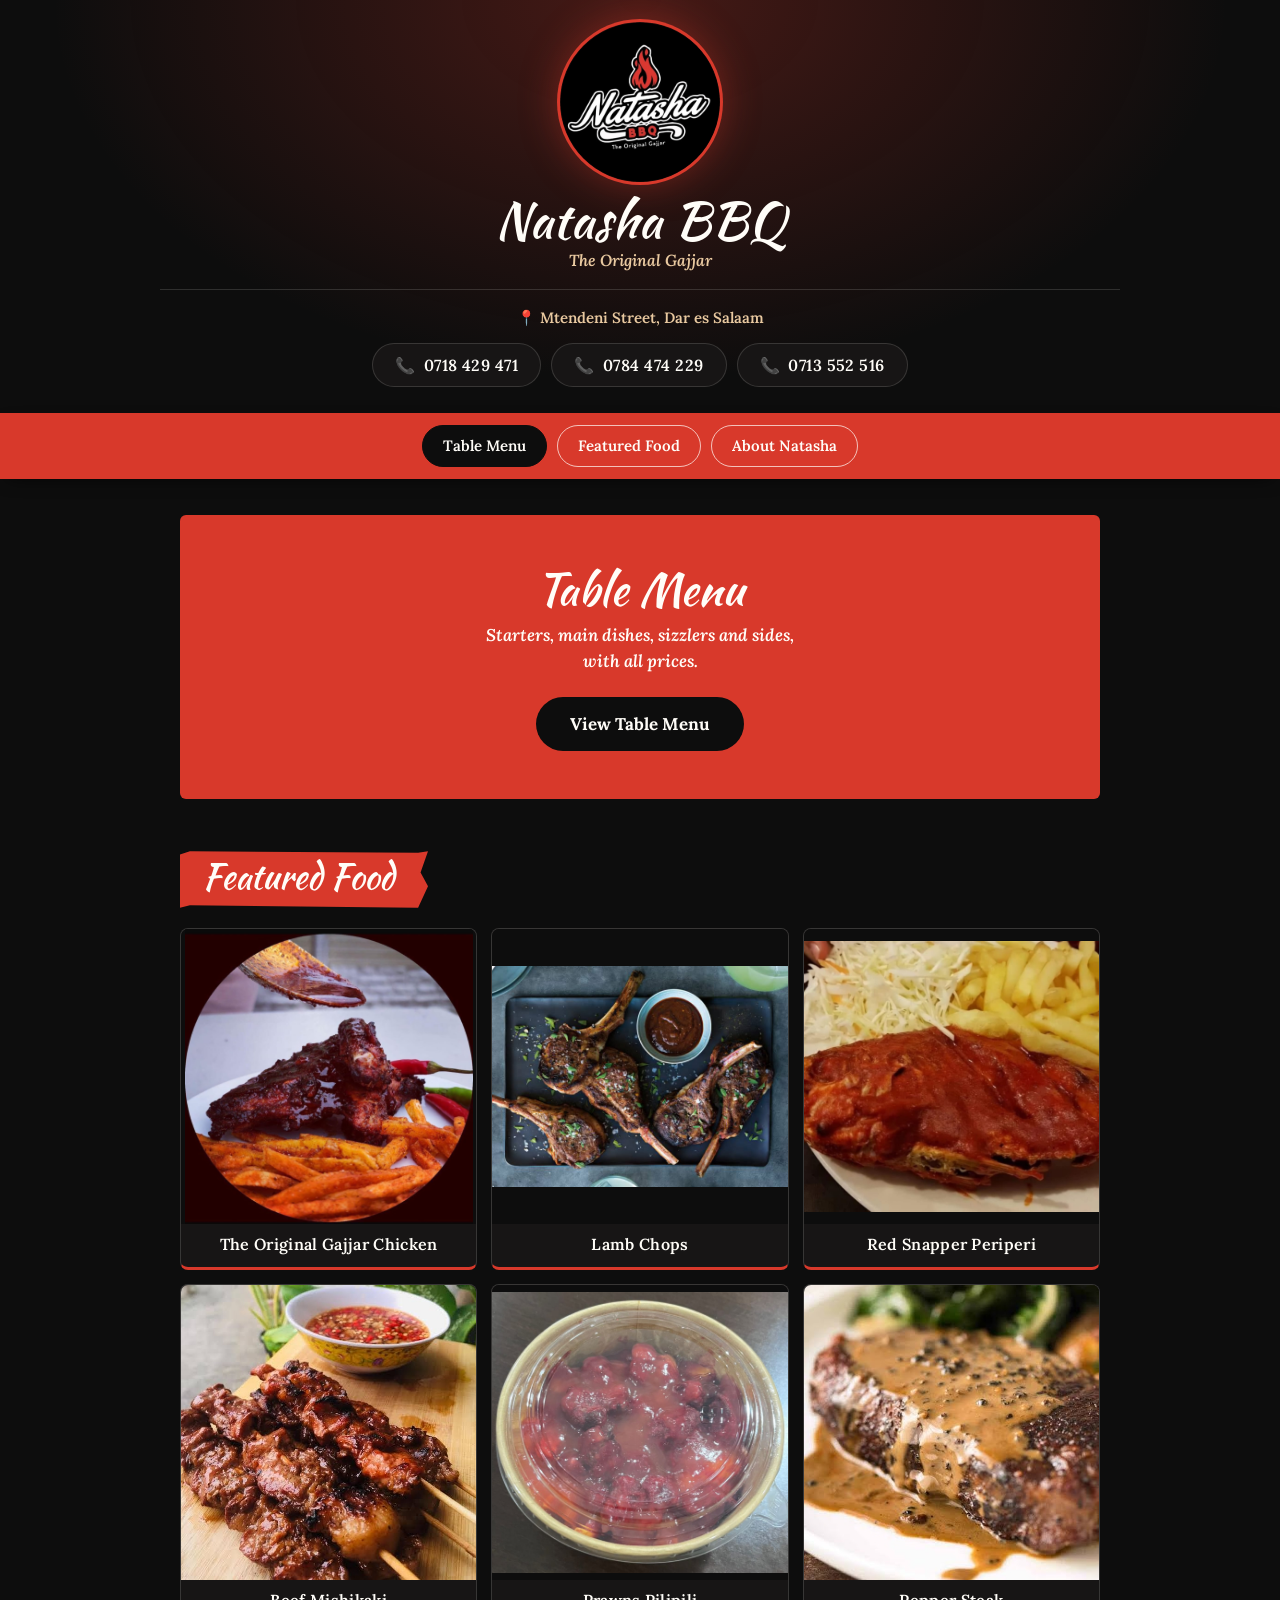
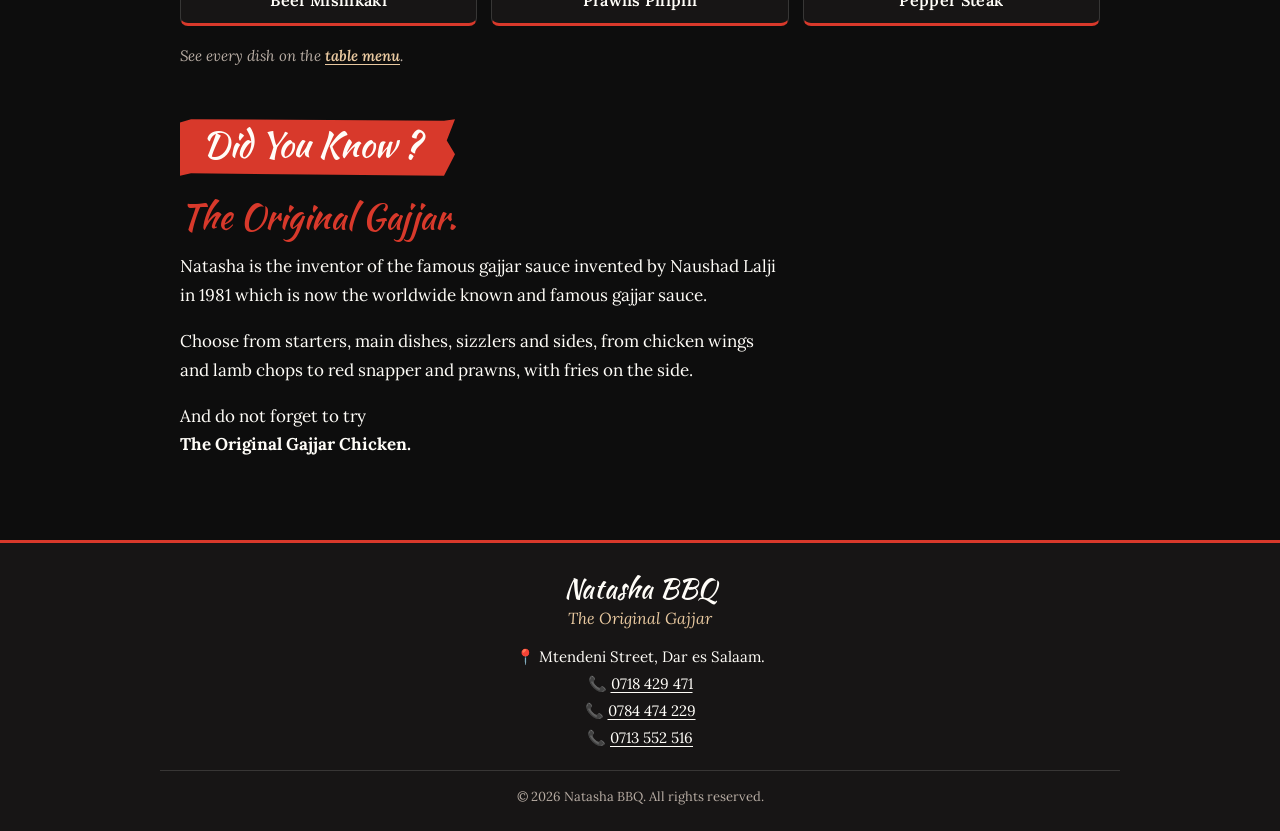
==== commit 2bc960bc: "Update index.html" ====
--- a/index.html
+++ b/index.html
@@ -132,7 +132,7 @@
         <figure class="dish-photo">
           <div class="dish-frame">
             <img
-              src="images/featured-1.jpeg"
+              src="featured-1.jpeg"
               alt="The Original Gajjar Chicken"
               loading="lazy"
             >
@@ -143,7 +143,7 @@
         <figure class="dish-photo">
           <div class="dish-frame">
             <img
-              src="images/featured-2.jpeg"
+              src="featured-2.jpeg"
               alt="Lamb Chops"
               loading="lazy"
             >
@@ -154,7 +154,7 @@
         <figure class="dish-photo">
           <div class="dish-frame">
             <img
-              src="images/featured-3.jpeg"
+              src="featured-3.jpeg"
               alt="Red Snapper Periperi"
               loading="lazy"
             >
@@ -165,7 +165,7 @@
         <figure class="dish-photo">
           <div class="dish-frame">
             <img
-              src="images/featured-4.jpeg"
+              src="featured-4.jpeg"
               alt="Beef Mishikaki"
               loading="lazy"
             >
@@ -176,7 +176,7 @@
         <figure class="dish-photo">
           <div class="dish-frame">
             <img
-              src="images/featured-5.jpeg"
+              src="featured-5.jpeg"
               alt="Prawns Pilipili"
               loading="lazy"
             >
@@ -187,7 +187,7 @@
         <figure class="dish-photo">
           <div class="dish-frame">
             <img
-              src="images/featured-6.jpeg"
+              src="featured-6.jpeg"
               alt="Pepper Steak"
               loading="lazy"
             >
--- a/style.css
+++ b/style.css
@@ -139,30 +139,61 @@
 /* Location and contact under the tagline. */
 .header-strip {
   display: flex;
-  flex-wrap: wrap;
+  flex-direction: column;
+  align-items: center;
+  gap: 14px;
+
+  width: 100%;
+  margin-top: 6px;
+  padding-top: 16px;
+
+  border-top: 1px solid var(--line);
+}
+
+.header-location {
+  color: var(--ember);
+  font-size: 15px;
+  font-weight: 600;
+  text-align: center;
+}
+
+/* Phone numbers: equal-width tappable pills, stacked on mobile. */
+.header-phones {
+  display: flex;
+  flex-direction: column;
+  align-items: center;
+  gap: 10px;
+
+  width: 100%;
+}
+
+.phone-chip {
+  display: flex;
+  align-items: center;
   justify-content: center;
-  gap: 8px 24px;
-
-  margin-top: 6px;
-  padding-top: 14px;
-
-  border-top: 1px solid var(--line);
-
-  font-size: 15px;
-}
-
-.header-strip-item {
-  display: flex;
-  align-items: flex-start;
   gap: 8px;
-}
-
-.header-strip-item a {
-  text-underline-offset: 3px;
-}
-
-.header-strip-item a:hover {
-  color: var(--ember);
+
+  width: 100%;
+  max-width: 240px;
+  min-height: 44px;
+
+  border: 1.5px solid var(--line);
+  border-radius: 999px;
+  background: var(--char);
+
+  color: var(--paper);
+  font-size: 16px;
+  font-weight: 600;
+  letter-spacing: 0.03em;
+  text-decoration: none;
+
+  transition: border-color 0.2s ease, background-color 0.2s ease;
+}
+
+.phone-chip:hover,
+.phone-chip:focus-visible {
+  background: var(--char-2);
+  border-color: var(--flame);
 }
 
 
@@ -354,46 +385,38 @@
   gap: 10px;
 }
 
-/* Photo slot. The placeholder sits underneath the image and
-   shows only when the image file is missing. */
+/* Photo card: the whole image is always shown (no cropping),
+   with the dish name underneath. */
 .dish-photo {
-  position: relative;
-
   margin: 0;
-  aspect-ratio: 4 / 3;
   overflow: hidden;
 
-  background: var(--char-2);
+  background: var(--char);
   border: 1px solid var(--line);
   border-bottom: 3px solid var(--flame);
-  border-radius: 6px;
-}
-
-.dish-placeholder {
-  position: absolute;
-  inset: 0;
-
-  display: flex;
-  align-items: center;
-  justify-content: center;
-
-  color: var(--muted);
-  font-size: 13px;
-  font-style: italic;
-}
-
-.dish-photo img {
-  position: absolute;
-  inset: 0;
-
+  border-radius: 8px;
+}
+
+.dish-frame {
+  aspect-ratio: 1 / 1;
+  background: var(--black);
+}
+
+.dish-frame img {
   width: 100%;
   height: 100%;
-  object-fit: cover;
-}
-
-/* Hide a broken image so the placeholder shows. */
-.dish-photo img.is-missing {
-  display: none;
+  object-fit: contain;
+}
+
+.dish-name {
+  padding: 10px 8px 12px;
+
+  color: var(--paper);
+  font-size: 14px;
+  font-weight: 600;
+  letter-spacing: 0.02em;
+  line-height: 1.3;
+  text-align: center;
 }
 
 .featured-more {
@@ -522,6 +545,21 @@
    ========================================================================== */
 
 @media (min-width: 700px) {
+
+  .header-phones {
+    flex-direction: row;
+    justify-content: center;
+  }
+
+  .phone-chip {
+    width: auto;
+    max-width: none;
+    padding: 0 22px;
+  }
+
+  .dish-name {
+    font-size: 16px;
+  }
 
   .brand-logo {
     width: 160px;
@@ -573,4 +611,4 @@
     transition-duration: 0.01ms !important;
     scroll-behavior: auto !important;
   }
-}+}
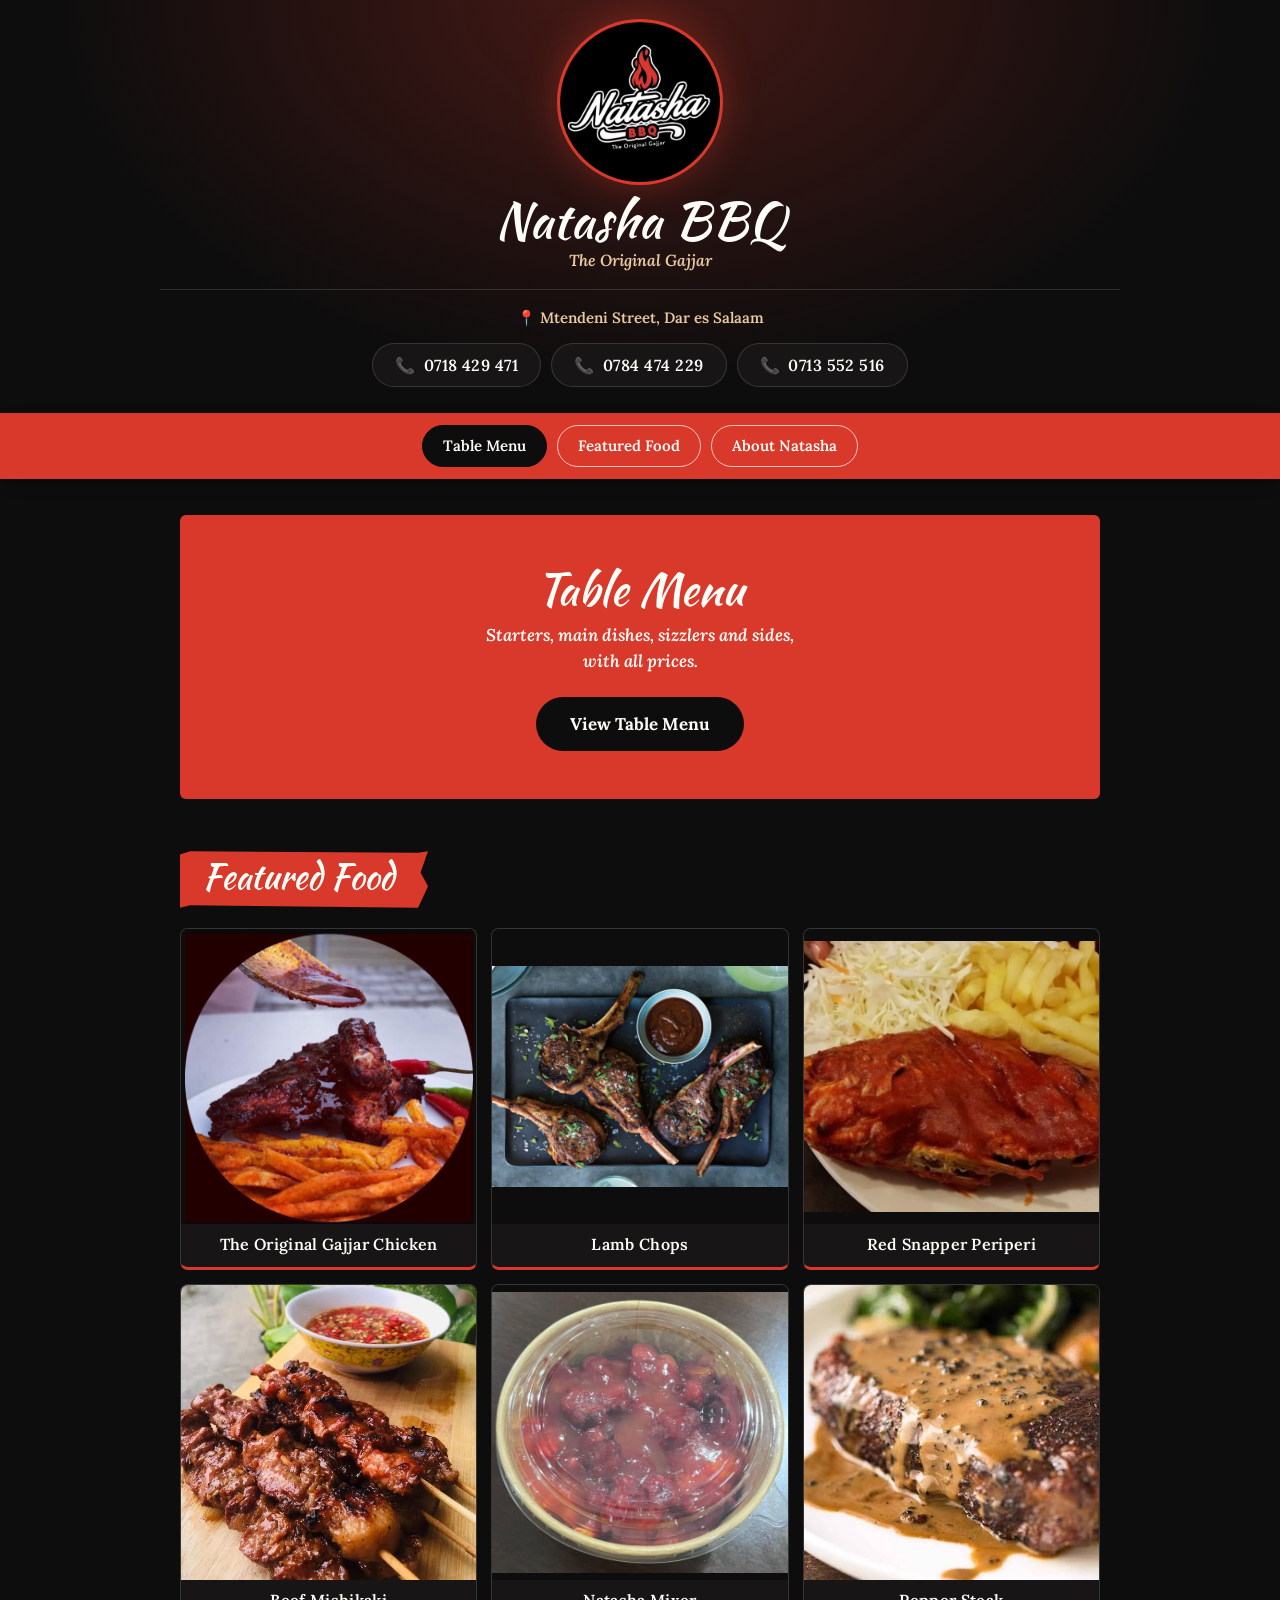
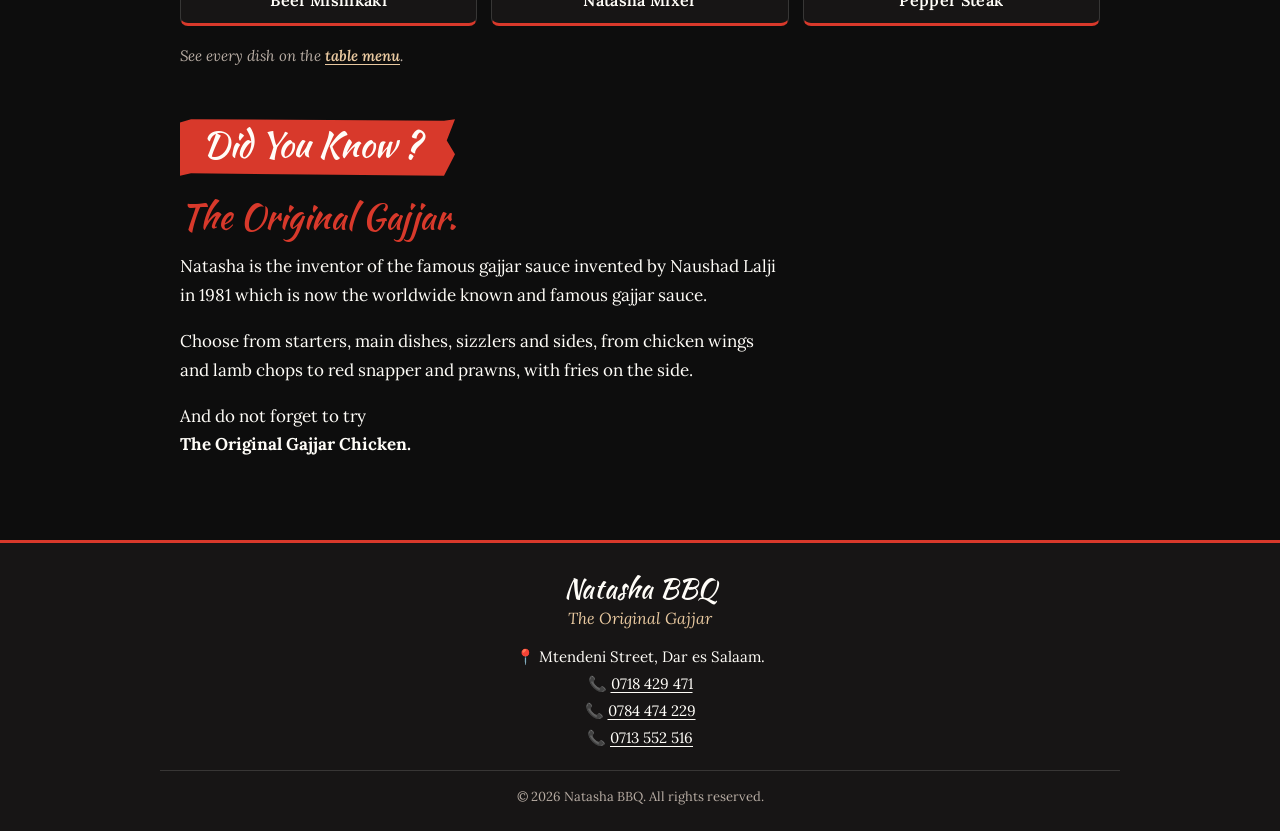
==== commit f4d69273: "Update index.html" ====
--- a/index.html
+++ b/index.html
@@ -177,11 +177,11 @@
           <div class="dish-frame">
             <img
               src="featured-5.jpeg"
-              alt="Prawns Pilipili"
-              loading="lazy"
-            >
-          </div>
-          <figcaption class="dish-name">Prawns Pilipili</figcaption>
+              alt="Natasha Mixer"
+              loading="lazy"
+            >
+          </div>
+          <figcaption class="dish-name">Natasha Mixer</figcaption>
         </figure>
 
         <figure class="dish-photo">
